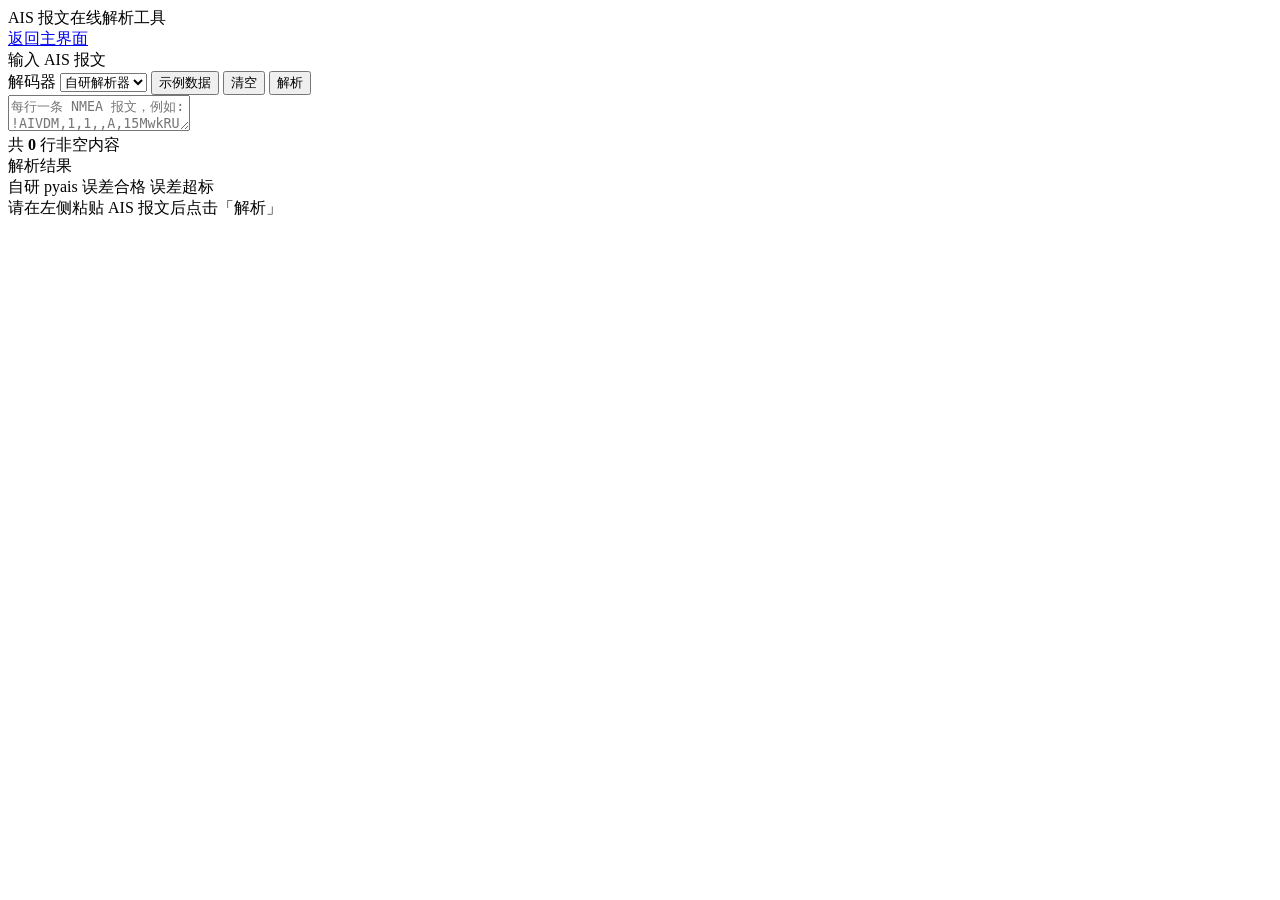
==== web/static/parse.html @ f420c559 "保存一下jcg这边的进度" ====
<!DOCTYPE html>
<html lang="zh-CN">
<head>
    <meta charset="UTF-8" />
    <meta name="viewport" content="width=device-width, initial-scale=1.0" />
    <title>AIS 报文解析工具</title>
    <link rel="stylesheet" href="/static/css/parse.css" />
</head>
<body>
    <header class="topbar">
        <div class="title">AIS 报文在线解析工具</div>
        <div class="nav">
            <a href="/" class="nav-link">返回主界面</a>
        </div>
    </header>

    <main class="parse-layout">
        <!-- 左侧：输入区 -->
        <section class="input-panel">
            <div class="panel-header">
                <span class="panel-title">输入 AIS 报文</span>
                <div class="panel-actions">
                    <label class="mode-label">
                        <span>解码器</span>
                        <select id="decoder-select">
                            <option value="custom">自研解析器</option>
                            <option value="pyais">pyais 库</option>
                            <option value="compare">对比模式</option>
                        </select>
                    </label>
                    <button id="btn-example" class="btn btn-secondary">示例数据</button>
                    <button id="btn-clear-input" class="btn btn-secondary">清空</button>
                    <button id="btn-parse" class="btn btn-primary">解析</button>
                </div>
            </div>

            <textarea id="nmea-input"
                      placeholder="每行一条 NMEA 报文，例如:&#10;!AIVDM,1,1,,A,15MwkRUOidG?GLaKG>R;wT4F>4F2220,0*1F&#10;!AIVDM,1,1,,B,100u99kP0QHrqN6LqCMA:6F2220,0*3A&#10;支持多条同时解析（按行分隔）"></textarea>

            <div class="input-status">
                <span>共 <b id="line-count">0</b> 行非空内容</span>
                <span id="parse-result-info"></span>
            </div>
        </section>

        <!-- 右侧：结果展示区 -->
        <section class="result-panel">
            <div class="panel-header">
                <span class="panel-title">解析结果</span>
                <div class="panel-actions">
                    <span class="legend">
                        <span class="dot dot-custom"></span>自研
                        <span class="dot dot-pyais"></span>pyais
                        <span class="dot dot-ok"></span>误差合格
                        <span class="dot dot-warn"></span>误差超标
                    </span>
                </div>
            </div>

            <div id="result-list" class="result-list">
                <div class="empty-hint">请在左侧粘贴 AIS 报文后点击「解析」</div>
            </div>
        </section>
    </main>

    <script src="/static/js/parse.js"></script>
</body>
</html>
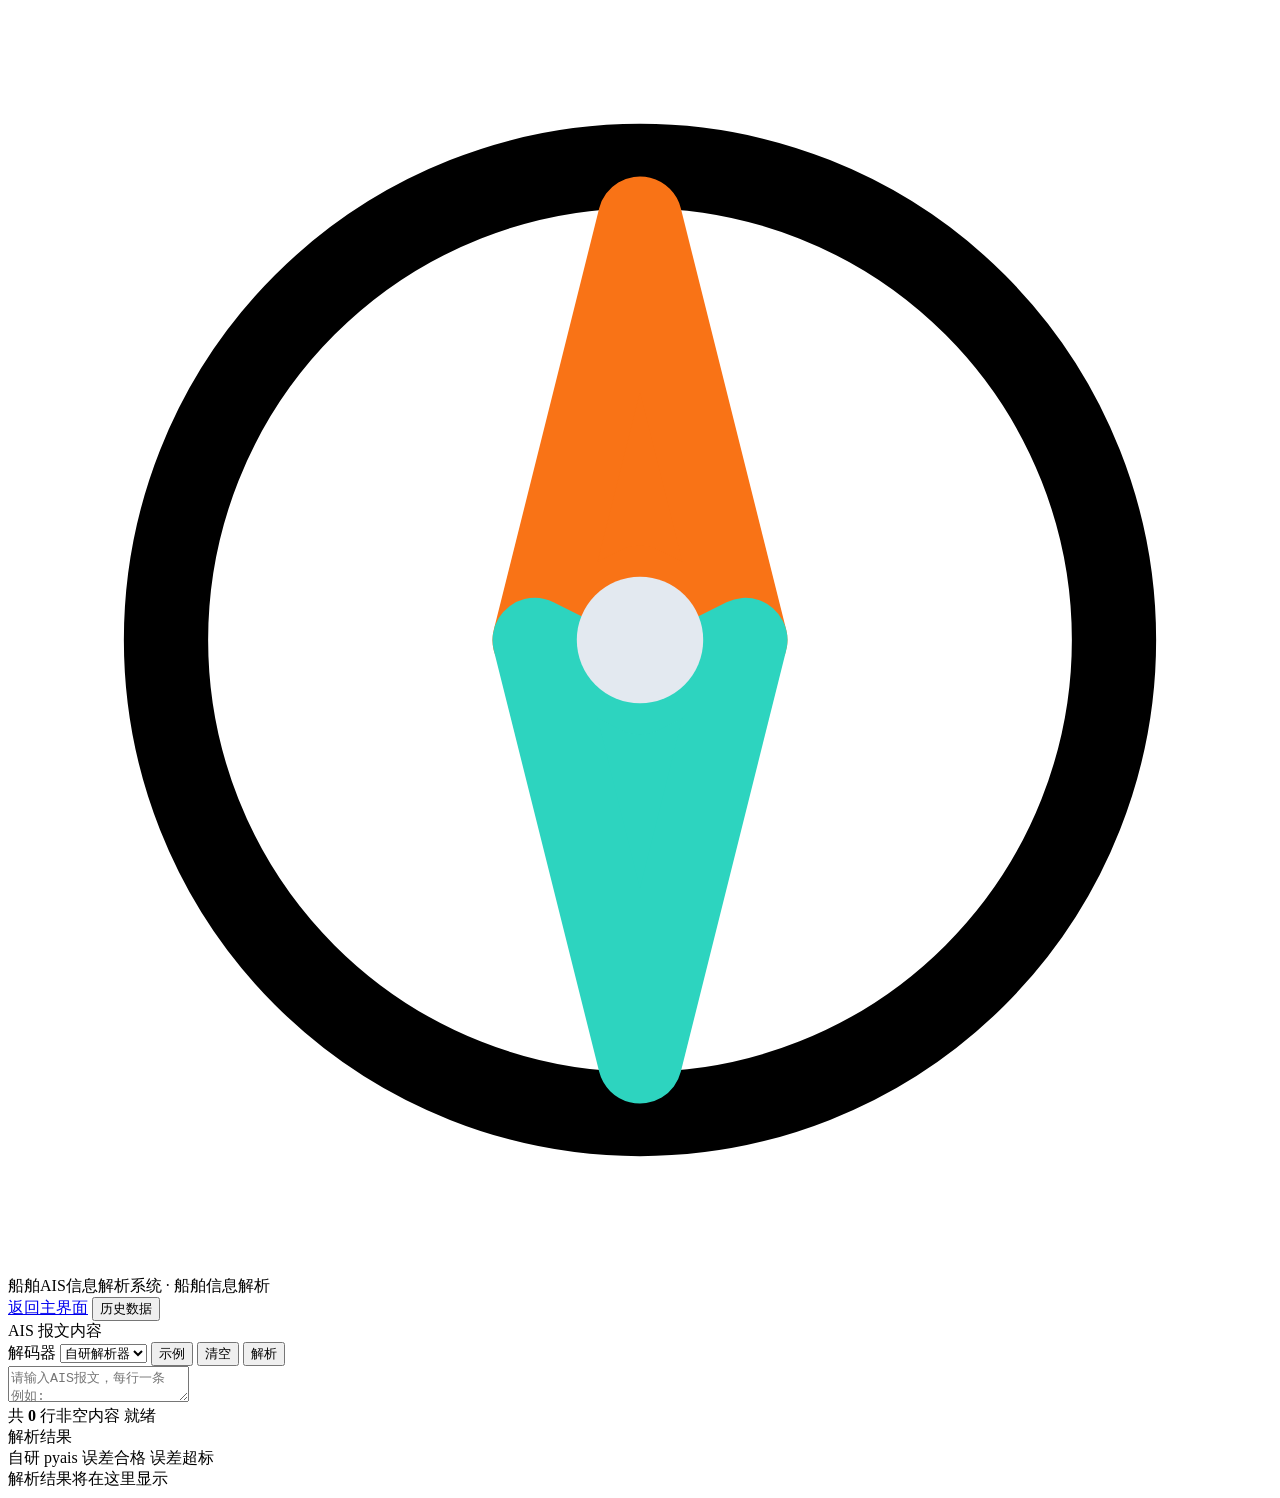
==== commit 056777c2: "增加数据库CRUD操作+AIS消息规律分析" ====
--- a/web/static/parse.html
+++ b/web/static/parse.html
@@ -3,66 +3,149 @@
 <head>
     <meta charset="UTF-8" />
     <meta name="viewport" content="width=device-width, initial-scale=1.0" />
-    <title>AIS 报文解析工具</title>
-    <link rel="stylesheet" href="/static/css/parse.css" />
+    <title>船舶信息解析 - 船舶AIS信息解析系统</title>
+    <link rel="stylesheet" href="/static/css/style.css?v=20260712" />
+    <link rel="stylesheet" href="/static/css/parse.css?v=20260715" />
 </head>
 <body>
     <header class="topbar">
-        <div class="title">AIS 报文在线解析工具</div>
-        <div class="nav">
+        <div class="title-group">
+            <span class="title-icon" aria-hidden="true">
+                <svg viewBox="0 0 24 24" xmlns="http://www.w3.org/2000/svg"
+                     fill="none" stroke="currentColor" stroke-width="1.6"
+                     stroke-linecap="round" stroke-linejoin="round">
+                    <circle cx="12" cy="12" r="9" />
+                    <polygon points="12,4 14,12 12,11 10,12"
+                             fill="#f97316" stroke="#f97316" />
+                    <polygon points="12,20 10,12 12,13 14,12"
+                             fill="#2dd4bf" stroke="#2dd4bf" />
+                    <circle cx="12" cy="12" r="1.2" fill="#e3e9f0" stroke="none" />
+                </svg>
+            </span>
+            <div class="title">船舶AIS信息解析系统 · 船舶信息解析</div>
+        </div>
+        <div class="controls">
             <a href="/" class="nav-link">返回主界面</a>
+            <button id="btn-history" class="nav-btn">历史数据</button>
         </div>
     </header>
 
     <main class="parse-layout">
         <!-- 左侧：输入区 -->
-        <section class="input-panel">
-            <div class="panel-header">
-                <span class="panel-title">输入 AIS 报文</span>
-                <div class="panel-actions">
-                    <label class="mode-label">
+        <section class="parse-panel">
+            <div class="parse-panel-header">
+                <span class="parse-panel-title">AIS 报文内容</span>
+                <div class="parse-panel-actions">
+                    <label class="parse-mode-label">
                         <span>解码器</span>
                         <select id="decoder-select">
                             <option value="custom">自研解析器</option>
                             <option value="pyais">pyais 库</option>
-                            <option value="compare">对比模式</option>
                         </select>
                     </label>
-                    <button id="btn-example" class="btn btn-secondary">示例数据</button>
-                    <button id="btn-clear-input" class="btn btn-secondary">清空</button>
-                    <button id="btn-parse" class="btn btn-primary">解析</button>
+                    <button id="btn-example" class="parse-btn parse-btn-secondary">示例</button>
+                    <button id="btn-clear-input" class="parse-btn parse-btn-secondary">清空</button>
+                    <button id="btn-parse" class="parse-btn parse-btn-primary">解析</button>
                 </div>
             </div>
 
             <textarea id="nmea-input"
-                      placeholder="每行一条 NMEA 报文，例如:&#10;!AIVDM,1,1,,A,15MwkRUOidG?GLaKG>R;wT4F>4F2220,0*1F&#10;!AIVDM,1,1,,B,100u99kP0QHrqN6LqCMA:6F2220,0*3A&#10;支持多条同时解析（按行分隔）"></textarea>
+                      spellcheck="false"
+                      placeholder="请输入AIS报文，每行一条&#10;例如:&#10;!AIVDM,1,1,,A,15MwkRUOidG?GLaKG>R;wT4F>4F2220,0*1F&#10;!AIVDM,1,1,,B,100u99kP0QHrqN6LqCMA:6F2220,0*3A&#10;支持多条同时解析（按行分隔）"></textarea>
 
-            <div class="input-status">
+            <div class="parse-input-status">
                 <span>共 <b id="line-count">0</b> 行非空内容</span>
-                <span id="parse-result-info"></span>
+                <span id="parse-result-info">就绪</span>
             </div>
         </section>
 
         <!-- 右侧：结果展示区 -->
-        <section class="result-panel">
-            <div class="panel-header">
-                <span class="panel-title">解析结果</span>
-                <div class="panel-actions">
-                    <span class="legend">
-                        <span class="dot dot-custom"></span>自研
-                        <span class="dot dot-pyais"></span>pyais
-                        <span class="dot dot-ok"></span>误差合格
-                        <span class="dot dot-warn"></span>误差超标
-                    </span>
+        <section class="parse-panel">
+            <div class="parse-panel-header">
+                <span class="parse-panel-title">解析结果</span>
+                <div class="parse-legend">
+                    <span><i class="dot dot-custom"></i>自研</span>
+                    <span><i class="dot dot-pyais"></i>pyais</span>
+                    <span><i class="dot dot-ok"></i>误差合格</span>
+                    <span><i class="dot dot-warn"></i>误差超标</span>
                 </div>
             </div>
-
-            <div id="result-list" class="result-list">
-                <div class="empty-hint">请在左侧粘贴 AIS 报文后点击「解析」</div>
+            <div id="result-list" class="parse-result-list">
+                <div class="parse-empty-hint">解析结果将在这里显示</div>
             </div>
         </section>
     </main>
 
-    <script src="/static/js/parse.js"></script>
+    <script src="/static/js/parse.js?v=20260715"></script>
+    <script src="/static/js/history.js?v=20260715"></script>
+
+    <!-- Toast 提示 -->
+    <div id="history-toast" class="history-toast"></div>
+
+    <!-- 历史数据查询模态框 -->
+    <div id="history-modal-backdrop" class="modal-backdrop" hidden>
+        <div class="modal" role="dialog" aria-labelledby="history-modal-title">
+            <div class="modal-header">
+                <span id="history-modal-title" class="modal-title">历史数据查询</span>
+                <div class="modal-header-right">
+                    <button id="history-modal-close" class="modal-close" aria-label="关闭">×</button>
+                </div>
+            </div>
+            <div class="modal-body">
+                <div class="history-toolbar">
+                    <label>
+                        MMSI
+                        <input id="history-mmsi" type="text" placeholder="模糊匹配" />
+                    </label>
+                    <label>
+                        纬度
+                        <input id="history-lat" type="text" placeholder="模糊匹配" />
+                    </label>
+                    <label>
+                        经度
+                        <input id="history-lon" type="text" placeholder="模糊匹配" />
+                    </label>
+                    <label>
+                        航速(kn)
+                        <input id="history-sog" type="text" placeholder="模糊匹配" />
+                    </label>
+                    <label>
+                        航向(°)
+                        <input id="history-cog" type="text" placeholder="模糊匹配" />
+                    </label>
+                    <label>
+                        船名
+                        <input id="history-shipname" type="text" placeholder="模糊匹配" />
+                    </label>
+                    <label>
+                        最多
+                        <input id="history-limit" type="number" value="500" min="1" max="5000" />
+                        条
+                    </label>
+                    <button id="btn-history-query" class="modal-btn modal-btn-primary">查询</button>
+                    <button id="btn-history-new" class="modal-btn modal-btn-new">+ 新增</button>
+                    <button id="btn-history-del-all" class="modal-btn modal-btn-danger">清空</button>
+                </div>
+                <div id="history-info" class="history-info">共 <b id="history-count-num">0</b> 条记录</div>
+                <div id="history-table-wrapper" class="history-table-wrapper">
+                    <table class="history-table">
+                        <thead>
+                            <tr>
+                                <th>时间</th>
+                                <th>MMSI</th>
+                                <th>纬度</th>
+                                <th>经度</th>
+                                <th>航速(kn)</th>
+                                <th>航向(°)</th>
+                                <th>船名</th>
+                                <th>操作</th>
+                            </tr>
+                        </thead>
+                        <tbody id="history-tbody"></tbody>
+                    </table>
+                </div>
+            </div>
+        </div>
+    </div>
 </body>
 </html>
